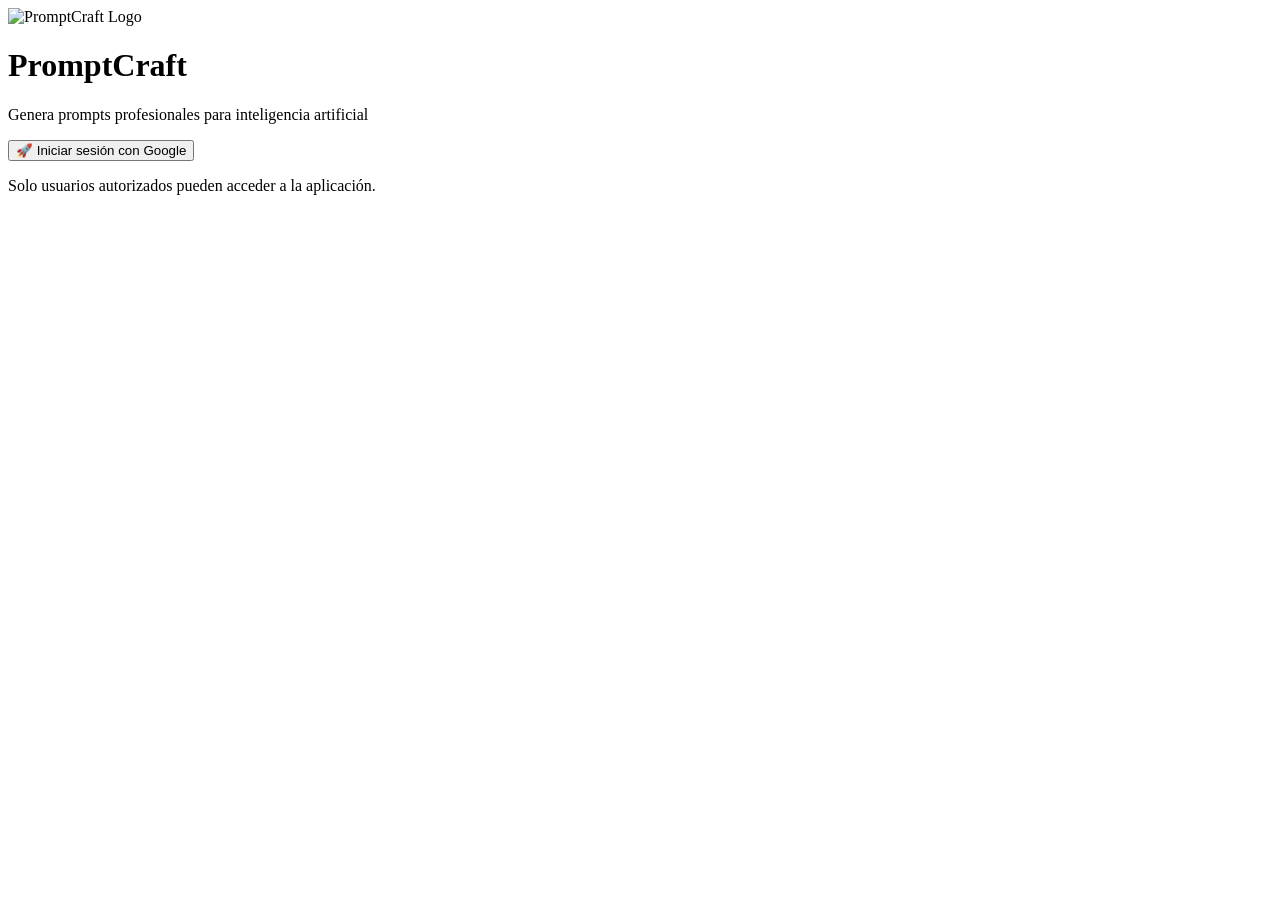
==== index.html @ 5e4fe438 "Add initial HTML structure for PromptCraft app" ====
<!DOCTYPE html>
<html lang="es">
<head>
    <meta charset="UTF-8">
    <meta name="viewport" content="width=device-width, initial-scale=1.0, maximum-scale=1.0, user-scalable=no">
    <title>PromptCraft — Generador de Prompts para IA</title>
    <link href="https://fonts.googleapis.com/css2?family=Poppins:wght@400;500;600;700;800&display=swap" rel="stylesheet">
    <link rel="manifest" href="manifest.json">
    <meta name="theme-color" content="#1E3A63">
    <meta name="apple-mobile-web-app-capable" content="yes">
    <meta name="apple-mobile-web-app-status-bar-style" content="black-translucent">
    <meta name="apple-mobile-web-app-title" content="PromptCraft">
    <link rel="apple-touch-icon" href="logo.PNG">
    <link rel="stylesheet" href="styles.css">
</head>
<body>
    <!-- ============================================================ -->
    <!-- PANTALLA DE AUTENTICACIÓN CON GOOGLE -->
    <!-- ============================================================ -->
    <div id="auth-screen" class="fullscreen-overlay">
        <div class="activation-card">
            <img src="logo.PNG" alt="PromptCraft Logo" class="activation-logo">
            <h1 class="activation-title">PromptCraft</h1>
            <p class="activation-subtitle">Genera prompts profesionales para inteligencia artificial</p>

            <button id="google-login-btn" class="main-btn google-btn">
                🚀 Iniciar sesión con Google
            </button>

            <div id="auth-error" class="token-error" role="alert"></div>

            <p class="activation-note">Solo usuarios autorizados pueden acceder a la aplicación.</p>
        </div>
    </div>

    <!-- ============================================================ -->
    <!-- APP PRINCIPAL -->
    <!-- ============================================================ -->
    <div id="main-app" class="app-container" style="display:none;">
        <!-- Header -->
        <header class="app-header">
            <img src="logo.PNG" alt="PromptCraft" class="header-logo">
            <div class="header-info">
                <h1>PromptCraft</h1>
                <p>Generador de prompts especializados</p>
            </div>
            <button id="btn-logout" class="header-logout" title="Cerrar sesión" aria-label="Cerrar sesión">🚪</button>
        </header>

        <!-- Contenido principal -->
        <main class="main-content">
            <!-- Columna izquierda: selector y formulario -->
            <section class="form-panel">
                <h2 style="font-family:'Space Grotesk', sans-serif; color: var(--cyan-neon); margin-bottom: 16px;">📚 Plantillas</h2>

                <!-- Selector de categoría -->
                <div class="form-group">
                    <label for="categoria-select">Categoría</label>
                    <select id="categoria-select">
                        <option value="">Cargando categorías...</option>
                    </select>
                </div>

                <!-- Lista de plantillas de la categoría -->
                <div id="plantillas-list" class="plantillas-list">
                    <!-- Se llena dinámicamente desde app.js -->
                </div>

                <!-- Formulario dinámico de la plantilla seleccionada -->
                <div id="form-container" class="form-container">
                    <p style="color: var(--texto-mutado);">Selecciona una plantilla para comenzar.</p>
                </div>

                <!-- Botón para generar prompt -->
                <button id="btn-generar-prompt" class="main-btn" style="margin-top: 16px;">
                    Generar Prompt ⚡
                </button>
            </section>

            <!-- Columna derecha: vista previa del prompt -->
            <section class="preview-panel">
                <h2>✨ Prompt generado</h2>

                <div id="prompt-preview" class="prompt-preview">
                    <p style="color: var(--texto-mutado);">El prompt aparecerá aquí...</p>
                </div>

                <button id="btn-copy-prompt" class="main-btn">📋 Copiar prompt</button>
                <button id="btn-download-prompt" class="secondary-btn">💾 Descargar .txt</button>
                <button id="btn-share-prompt" class="secondary-btn">📤 Compartir</button>
            </section>
        </main>

        <!-- Footer -->
        <footer class="app-footer">
            <p>Desarrollado por Romeroweb</p>
        </footer>
    </div>

    <!-- ============================================================ -->
    <!-- SCRIPTS -->
    <!-- ============================================================ -->
    <!-- Firebase SDK (App, Firestore y Auth) -->
    <script src="https://www.gstatic.com/firebasejs/9.23.0/firebase-app-compat.js"></script>
    <script src="https://www.gstatic.com/firebasejs/9.23.0/firebase-firestore-compat.js"></script>
    <script src="https://www.gstatic.com/firebasejs/9.23.0/firebase-auth-compat.js"></script>

    <!-- Configuración Firebase -->
    <script src="firebase-config.js"></script>

    <!-- Lógica principal -->
    <script src="app.js"></script>

    <!-- Registro del Service Worker -->
    <script>
        if ('serviceWorker' in navigator) {
            window.addEventListener('load', () => {
                navigator.serviceWorker.register('./service-worker.js')
                    .then(reg => console.log('PromptCraft SW registrado'))
                    .catch(err => console.error('Error SW:', err));
            });
        }
    </script>
</body>
</html>
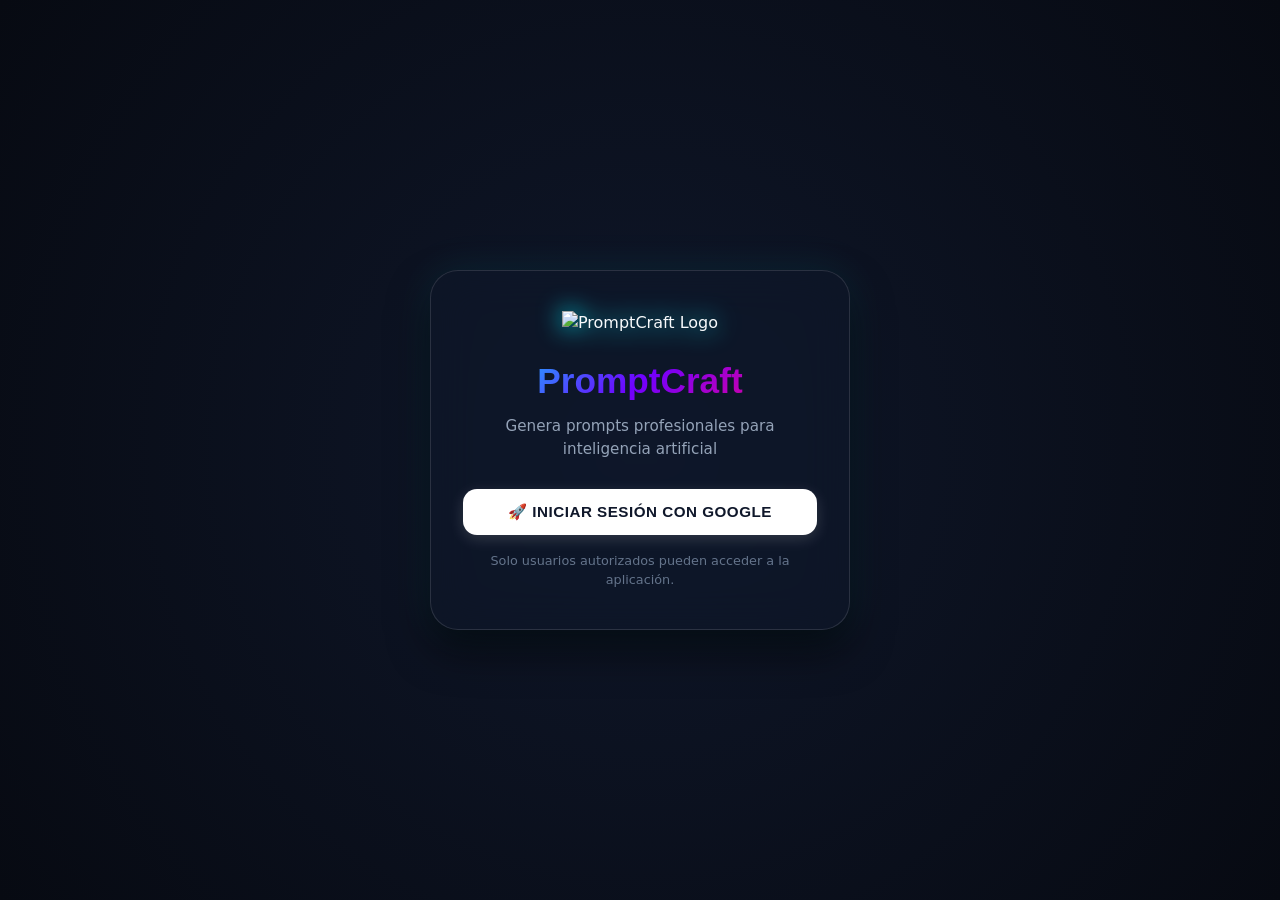
==== commit 758a1710: "Actualizar index.html" ====
--- a/index.html
+++ b/index.html
@@ -4,6 +4,7 @@
 <head>
     <meta charset="UTF-8">
     <meta name="viewport" content="width=device-width, initial-scale=1.0, maximum-scale=1.0, user-scalable=no">
+    <meta name="description" content="PromptCraft — genera prompts profesionales para interactuar con modelos de IA en distintos casos y situaciones.">
     <title>PromptCraft — Generador de Prompts para IA</title>
     <link href="https://fonts.googleapis.com/css2?family=Poppins:wght@400;500;600;700;800&display=swap" rel="stylesheet">
     <link rel="manifest" href="manifest.json">
@@ -15,6 +16,8 @@
     <link rel="stylesheet" href="styles.css">
 </head>
 <body>
+    <noscript>Esta aplicación requiere JavaScript para funcionar.</noscript>
+
     <!-- ============================================================ -->
     <!-- PANTALLA DE AUTENTICACIÓN CON GOOGLE -->
     <!-- ============================================================ -->
@@ -52,7 +55,7 @@
         <main class="main-content">
             <!-- Columna izquierda: selector y formulario -->
             <section class="form-panel">
-                <h2 style="font-family:'Space Grotesk', sans-serif; color: var(--cyan-neon); margin-bottom: 16px;">📚 Plantillas</h2>
+                <h2 class="panel-title">📚 Plantillas</h2>
 
                 <!-- Selector de categoría -->
                 <div class="form-group">
@@ -64,13 +67,16 @@
 
                 <!-- Lista de plantillas de la categoría -->
                 <div id="plantillas-list" class="plantillas-list">
-                    <!-- Se llena dinámicamente desde app.js -->
+                    <p class="loading-message">Cargando plantillas...</p>
                 </div>
 
                 <!-- Formulario dinámico de la plantilla seleccionada -->
                 <div id="form-container" class="form-container">
-                    <p style="color: var(--texto-mutado);">Selecciona una plantilla para comenzar.</p>
+                    <p class="empty-message">Selecciona una plantilla para comenzar.</p>
                 </div>
+
+                <!-- Aviso de campos vacíos -->
+                <div id="campos-warning" class="campos-warning" role="alert" style="display:none;"></div>
 
                 <!-- Botón para generar prompt -->
                 <button id="btn-generar-prompt" class="main-btn" style="margin-top: 16px;">
@@ -83,7 +89,7 @@
                 <h2>✨ Prompt generado</h2>
 
                 <div id="prompt-preview" class="prompt-preview">
-                    <p style="color: var(--texto-mutado);">El prompt aparecerá aquí...</p>
+                    <p class="empty-message">El prompt aparecerá aquí...</p>
                 </div>
 
                 <button id="btn-copy-prompt" class="main-btn">📋 Copiar prompt</button>
--- a/styles.css
+++ b/styles.css
@@ -0,0 +1,678 @@
+
+
+
+/* ============================================================
+   PROMPTCRAFT — ESTILOS FUTURISTAS Y MODERNOS (GLASS & NEON HUD)
+   ============================================================ */
+
+/* --- VARIABLES SISTEMA (TEMA CYBERPUNK / GLASS) --- */
+:root {
+  /* Paleta Base Futuro */
+  --bg-app: #070a12;
+  --bg-card: rgba(15, 23, 42, 0.65);
+  --bg-input: rgba(30, 41, 59, 0.7);
+  --border-glass: rgba(255, 255, 255, 0.12);
+  --border-glow: rgba(0, 240, 255, 0.4);
+
+  /* Acentos Eléctricos */
+  --cyan-neon: #00f0ff;
+  --violet-neon: #7000ff;
+  --magenta-neon: #ff007a;
+  --gradiente-principal: linear-gradient(135deg, #00f0ff 0%, #7000ff 50%, #ff007a 100%);
+  --gradiente-hover: linear-gradient(135deg, #33f3ff 0%, #8b26ff 50%, #ff3395 100%);
+
+  /* Texto */
+  --texto-principal: #f8fafc;
+  --texto-secundario: #94a3b8;
+  --texto-mutado: #64748b;
+
+  /* Sombras y Luces */
+  --sombra-glow: 0 0 20px rgba(0, 240, 255, 0.25);
+  --sombra-card: 0 20px 40px rgba(0, 0, 0, 0.6);
+  --transicion: all 0.3s cubic-bezier(0.16, 1, 0.3, 1);
+}
+
+/* --- RESETEO BÁSICO --- */
+*, *::before, *::after {
+  box-sizing: border-box;
+  margin: 0;
+  padding: 0;
+}
+
+body {
+  font-family: 'Plus Jakarta Sans', system-ui, -apple-system, sans-serif;
+  background-color: var(--bg-app);
+  background-image: 
+    radial-gradient(circle at 15% 15%, rgba(112, 0, 255, 0.15) 0%, transparent 40%),
+    radial-gradient(circle at 85% 85%, rgba(0, 240, 255, 0.12) 0%, transparent 40%);
+  background-attachment: fixed;
+  color: var(--texto-principal);
+  min-height: 100vh;
+  display: flex;
+  flex-direction: column;
+  line-height: 1.5;
+  overflow-x: hidden;
+  -webkit-font-smoothing: antialiased;
+}
+
+:focus-visible {
+  outline: 2px solid var(--cyan-neon);
+  outline-offset: 2px;
+  border-radius: 8px;
+}
+
+/* --- LAYOUT GENERAL --- */
+.app-container {
+  max-width: 1280px;
+  width: 100%;
+  margin: 0 auto;
+  padding: 24px 16px;
+  display: flex;
+  flex-direction: column;
+  min-height: 100vh;
+}
+
+/* --- HEADER --- */
+.app-header {
+  display: flex;
+  align-items: center;
+  justify-content: space-between;
+  background: var(--bg-card);
+  backdrop-filter: blur(16px);
+  -webkit-backdrop-filter: blur(16px);
+  border: 1px solid var(--border-glass);
+  padding: 16px 24px;
+  border-radius: 20px;
+  margin-bottom: 24px;
+  box-shadow: var(--sombra-card);
+}
+
+.header-logo {
+  width: 48px;
+  height: 48px;
+  object-fit: contain;
+  filter: drop-shadow(0 0 8px rgba(0, 240, 255, 0.5));
+}
+
+.header-info {
+  flex: 1;
+  margin-left: 16px;
+}
+
+.header-info h1 {
+  font-family: 'Space Grotesk', sans-serif;
+  font-size: 1.5rem;
+  font-weight: 700;
+  background: var(--gradiente-principal);
+  -webkit-background-clip: text;
+  -webkit-text-fill-color: transparent;
+  letter-spacing: -0.5px;
+}
+
+.header-info p {
+  font-size: 0.85rem;
+  color: var(--texto-secundario);
+}
+
+.header-logout {
+  background: rgba(255, 255, 255, 0.05);
+  border: 1px solid var(--border-glass);
+  color: var(--texto-principal);
+  padding: 10px 16px;
+  border-radius: 12px;
+  cursor: pointer;
+  font-size: 0.9rem;
+  font-weight: 600;
+  transition: var(--transicion);
+  display: flex;
+  align-items: center;
+  gap: 8px;
+}
+
+.header-logout:hover {
+  background: rgba(255, 0, 122, 0.2);
+  border-color: var(--magenta-neon);
+  box-shadow: 0 0 12px rgba(255, 0, 122, 0.3);
+}
+
+/* --- OVERLAY AUTENTICACIÓN / ACCESO --- */
+.fullscreen-overlay {
+  position: fixed;
+  inset: 0;
+  background: radial-gradient(circle at center, #0f172a 0%, #070a12 100%);
+  display: flex;
+  align-items: center;
+  justify-content: center;
+  z-index: 1000;
+  padding: 20px;
+}
+
+.activation-card {
+  background: var(--bg-card);
+  backdrop-filter: blur(20px);
+  -webkit-backdrop-filter: blur(20px);
+  border: 1px solid var(--border-glass);
+  border-radius: 28px;
+  padding: 40px 32px;
+  max-width: 420px;
+  width: 100%;
+  text-align: center;
+  box-shadow: var(--sombra-card), 0 0 40px rgba(0, 240, 255, 0.1);
+  animation: floatIn 0.6s cubic-bezier(0.16, 1, 0.3, 1);
+}
+
+.activation-logo {
+  width: 80px;
+  height: 80px;
+  margin-bottom: 20px;
+  filter: drop-shadow(0 0 12px var(--cyan-neon));
+}
+
+.activation-title {
+  font-family: 'Space Grotesk', sans-serif;
+  font-size: 2.2rem;
+  font-weight: 700;
+  background: var(--gradiente-principal);
+  -webkit-background-clip: text;
+  -webkit-text-fill-color: transparent;
+  margin-bottom: 8px;
+}
+
+.activation-subtitle {
+  font-size: 0.95rem;
+  color: var(--texto-secundario);
+  margin-bottom: 28px;
+}
+
+.activation-note {
+  font-size: 0.8rem;
+  color: var(--texto-mutado);
+  margin-top: 16px;
+}
+
+/* --- BOTONES PRINCIPALES Y SECUNDARIOS --- */
+.main-btn {
+  width: 100%;
+  padding: 14px 24px;
+  background: var(--gradiente-principal);
+  border: none;
+  border-radius: 14px;
+  color: #fff;
+  font-weight: 700;
+  font-size: 0.95rem;
+  cursor: pointer;
+  transition: var(--transicion);
+  box-shadow: var(--sombra-glow);
+  display: inline-flex;
+  align-items: center;
+  justify-content: center;
+  gap: 10px;
+  text-transform: uppercase;
+  letter-spacing: 0.5px;
+}
+
+.main-btn:hover {
+  background: var(--gradiente-hover);
+  transform: translateY(-2px);
+  box-shadow: 0 0 30px rgba(0, 240, 255, 0.5);
+}
+
+.main-btn:active {
+  transform: translateY(0);
+}
+
+.main-btn:disabled {
+  background: rgba(255, 255, 255, 0.08);
+  color: var(--texto-mutado);
+  cursor: not-allowed;
+  box-shadow: none;
+}
+
+.google-btn {
+  background: #ffffff;
+  color: #0f172a;
+  box-shadow: 0 4px 15px rgba(255, 255, 255, 0.15);
+}
+
+.google-btn:hover {
+  background: #f1f5f9;
+  box-shadow: 0 0 20px rgba(255, 255, 255, 0.3);
+}
+
+.secondary-btn {
+  width: 100%;
+  padding: 12px 20px;
+  background: rgba(255, 255, 255, 0.05);
+  border: 1px solid var(--border-glass);
+  border-radius: 12px;
+  color: var(--texto-principal);
+  font-weight: 600;
+  font-size: 0.9rem;
+  cursor: pointer;
+  transition: var(--transicion);
+  margin-top: 10px;
+}
+
+.secondary-btn:hover {
+  background: rgba(255, 255, 255, 0.1);
+  border-color: var(--cyan-neon);
+  color: var(--cyan-neon);
+}
+
+/* --- CONTENIDO PRINCIPAL (SPLIT PANEL) --- */
+.main-content {
+  display: grid;
+  grid-template-columns: 1fr 1fr;
+  gap: 24px;
+  flex: 1;
+}
+
+.form-panel, .preview-panel {
+  background: var(--bg-card);
+  backdrop-filter: blur(16px);
+  -webkit-backdrop-filter: blur(16px);
+  border: 1px solid var(--border-glass);
+  border-radius: 24px;
+  padding: 24px;
+  box-shadow: var(--sombra-card);
+}
+
+.preview-panel {
+  display: flex;
+  flex-direction: column;
+  align-items: center;
+}
+
+.preview-panel h2 {
+  font-family: 'Space Grotesk', sans-serif;
+  font-size: 1.25rem;
+  width: 100%;
+  margin-bottom: 20px;
+  color: var(--cyan-neon);
+  border-bottom: 1px solid var(--border-glass);
+  padding-bottom: 10px;
+}
+
+/* --- PESTAÑAS (TABS) DE FORMULARIOS --- */
+.tabs {
+  display: flex;
+  gap: 8px;
+  overflow-x: auto;
+  padding-bottom: 12px;
+  margin-bottom: 20px;
+  border-bottom: 1px solid var(--border-glass);
+}
+
+.tabs::-webkit-scrollbar {
+  height: 4px;
+}
+.tabs::-webkit-scrollbar-thumb {
+  background: var(--cyan-neon);
+  border-radius: 4px;
+}
+
+.tab-btn {
+  background: rgba(255, 255, 255, 0.03);
+  border: 1px solid var(--border-glass);
+  color: var(--texto-secundario);
+  padding: 8px 16px;
+  border-radius: 10px;
+  font-size: 0.85rem;
+  font-weight: 600;
+  cursor: pointer;
+  white-space: nowrap;
+  transition: var(--transicion);
+}
+
+.tab-btn:hover {
+  color: var(--texto-principal);
+  border-color: rgba(0, 240, 255, 0.3);
+}
+
+.tab-btn.active {
+  background: rgba(0, 240, 255, 0.15);
+  border-color: var(--cyan-neon);
+  color: var(--cyan-neon);
+  box-shadow: 0 0 10px rgba(0, 240, 255, 0.2);
+}
+
+/* --- FORMULARIOS E INPUTS --- */
+.form-container {
+  display: flex;
+  flex-direction: column;
+  gap: 16px;
+}
+
+.form-group {
+  width: 100%;
+  display: flex;
+  flex-direction: column;
+  gap: 8px;
+}
+
+.customization-group, .admin-form {
+  width: 100%;
+  margin-bottom: 16px;
+  display: flex;
+  flex-direction: column;
+  gap: 8px;
+}
+
+label {
+  font-size: 0.85rem;
+  font-weight: 600;
+  color: var(--texto-secundario);
+}
+
+input[type="text"],
+input[type="email"],
+input[type="url"],
+input[type="tel"],
+input[type="number"],
+input[type="datetime-local"],
+input[type="password"],
+select,
+textarea {
+  width: 100%;
+  padding: 12px 16px;
+  background: var(--bg-input);
+  border: 1px solid var(--border-glass);
+  border-radius: 12px;
+  color: var(--texto-principal);
+  font-size: 0.95rem;
+  font-family: inherit;
+  outline: none;
+  transition: var(--transicion);
+}
+
+textarea {
+  resize: vertical;
+  min-height: 70px;
+}
+
+input:focus, select:focus, textarea:focus {
+  border-color: var(--cyan-neon);
+  box-shadow: 0 0 12px rgba(0, 240, 255, 0.3);
+}
+
+input[type="color"] {
+  height: 48px;
+  padding: 4px;
+  cursor: pointer;
+  border-radius: 12px;
+  border: 1px solid var(--border-glass);
+  background: var(--bg-input);
+}
+
+input[type="range"] {
+  accent-color: var(--cyan-neon);
+  cursor: pointer;
+}
+
+input[type="file"] {
+  color: var(--texto-secundario);
+  font-size: 0.85rem;
+}
+
+/* --- LISTA DE PLANTILLAS --- */
+.plantillas-list {
+  display: flex;
+  flex-direction: column;
+  gap: 10px;
+  margin-bottom: 20px;
+  max-height: 340px;
+  overflow-y: auto;
+  padding-right: 4px;
+}
+
+.plantillas-list::-webkit-scrollbar {
+  width: 4px;
+}
+.plantillas-list::-webkit-scrollbar-thumb {
+  background: var(--cyan-neon);
+  border-radius: 4px;
+}
+
+.plantilla-card {
+  background: rgba(255, 255, 255, 0.03);
+  border: 1px solid var(--border-glass);
+  border-radius: 14px;
+  padding: 12px 16px;
+  cursor: pointer;
+  transition: var(--transicion);
+  color: var(--texto-principal);
+}
+
+.plantilla-card:hover {
+  background: rgba(0, 240, 255, 0.08);
+  border-color: rgba(0, 240, 255, 0.3);
+}
+
+.plantilla-card.seleccionada {
+  background: rgba(0, 240, 255, 0.12);
+  border-color: var(--cyan-neon);
+  box-shadow: 0 0 12px rgba(0, 240, 255, 0.2);
+}
+
+.plantilla-card .plantilla-titulo {
+  font-family: 'Space Grotesk', sans-serif;
+  font-weight: 700;
+  font-size: 0.95rem;
+  margin-bottom: 4px;
+  display: flex;
+  align-items: center;
+  gap: 8px;
+}
+
+.plantilla-card .plantilla-descripcion {
+  font-size: 0.8rem;
+  color: var(--texto-secundario);
+  line-height: 1.4;
+}
+
+/* --- VISTA PREVIA DEL PROMPT --- */
+.prompt-preview {
+  background: rgba(0, 0, 0, 0.35);
+  border: 1px solid var(--border-glass);
+  border-radius: 16px;
+  padding: 20px;
+  min-height: 200px;
+  width: 100%;
+  margin: 16px 0;
+  font-size: 0.95rem;
+  line-height: 1.6;
+  color: var(--texto-principal);
+  white-space: pre-wrap;
+  word-break: break-word;
+  overflow-wrap: anywhere;
+  font-family: 'Plus Jakarta Sans', system-ui, sans-serif;
+  box-shadow: inset 0 0 20px rgba(0, 240, 255, 0.05);
+}
+
+.prompt-preview:empty::before {
+  content: "El prompt aparecerá aquí...";
+  color: var(--texto-mutado);
+}
+
+/* --- MENSAJES DE CARGA / VACÍO --- */
+.empty-message {
+  color: var(--texto-mutado);
+  text-align: center;
+  padding: 20px;
+  font-size: 0.9rem;
+}
+
+/* --- CONTENEDOR DE VISTA PREVIA QR (heredado de StylishQR) --- */
+.qr-preview {
+  width: 280px;
+  height: 280px;
+  background: #ffffff;
+  border-radius: 20px;
+  padding: 16px;
+  display: flex;
+  align-items: center;
+  justify-content: center;
+  margin: 20px 0;
+  box-shadow: 0 0 30px rgba(0, 240, 255, 0.2);
+  border: 2px solid var(--border-glow);
+  position: relative;
+  overflow: hidden;
+}
+
+.qr-preview canvas, .qr-preview img {
+  max-width: 100%;
+  height: auto;
+}
+
+/* --- PANEL DE ADMINISTRACIÓN --- */
+#admin-panel,
+#admin-section {
+  background: var(--bg-card);
+  backdrop-filter: blur(16px);
+  -webkit-backdrop-filter: blur(16px);
+  border: 1px solid var(--border-glass);
+  border-radius: 24px;
+  padding: 24px;
+  margin-top: 24px;
+  box-shadow: var(--sombra-card);
+}
+
+#admin-panel h2,
+#admin-section h2 {
+  font-family: 'Space Grotesk', sans-serif;
+  font-size: 1.2rem;
+  color: var(--cyan-neon);
+  margin-bottom: 16px;
+}
+
+.admin-users-list {
+  display: flex;
+  flex-direction: column;
+  gap: 10px;
+  margin: 20px 0;
+  max-height: 300px;
+  overflow-y: auto;
+}
+
+.admin-users-list h3 {
+  font-family: 'Space Grotesk', sans-serif;
+  font-size: 1rem;
+  color: var(--texto-secundario);
+  margin-bottom: 8px;
+}
+
+.admin-users-list p {
+  color: var(--texto-mutado);
+  font-size: 0.9rem;
+}
+
+.admin-user-list {
+  list-style: none;
+  display: flex;
+  flex-direction: column;
+  gap: 10px;
+}
+
+.admin-user-list li {
+  display: flex;
+  align-items: center;
+  flex-wrap: wrap;
+  gap: 10px;
+  background: rgba(255, 255, 255, 0.03);
+  border: 1px solid var(--border-glass);
+  padding: 12px 16px;
+  border-radius: 12px;
+  font-size: 0.85rem;
+}
+
+.admin-user-list li span:first-child {
+  flex: 1 1 auto;
+  font-weight: 600;
+  word-break: break-all;
+  color: var(--texto-principal);
+}
+
+.admin-user-list li button {
+  width: auto;
+  margin-top: 0;
+  padding: 6px 14px;
+  font-size: 0.78rem;
+  border-radius: 10px;
+  border: 1px solid var(--border-glass);
+  background: rgba(255, 255, 255, 0.05);
+  color: var(--texto-principal);
+  cursor: pointer;
+  font-weight: 600;
+  transition: var(--transicion);
+}
+
+.admin-user-list li .btn-toggle-user:hover {
+  border-color: var(--cyan-neon);
+  color: var(--cyan-neon);
+}
+
+.admin-user-list li .btn-delete-user:hover {
+  border-color: var(--magenta-neon);
+  color: var(--magenta-neon);
+}
+
+/* --- FOOTER --- */
+.app-footer {
+  text-align: center;
+  padding: 24px 0 12px 0;
+  font-size: 0.8rem;
+  color: var(--texto-mutado);
+  margin-top: auto;
+}
+
+/* --- ANIMACIONES --- */
+@keyframes floatIn {
+  from {
+    opacity: 0;
+    transform: translateY(20px) scale(0.95);
+  }
+  to {
+    opacity: 1;
+    transform: translateY(0) scale(1);
+  }
+}
+
+/* --- RESPONSIVIDAD (MÓVILES) --- */
+@media (max-width: 900px) {
+  .main-content {
+    grid-template-columns: 1fr;
+  }
+
+  .plantillas-list {
+    max-height: 220px;
+  }
+
+  .qr-preview {
+    width: 240px;
+    height: 240px;
+  }
+}
+
+@media (max-width: 480px) {
+  .app-header {
+    padding: 12px 16px;
+  }
+
+  .header-info h1 {
+    font-size: 1.2rem;
+  }
+
+  .activation-card {
+    padding: 28px 20px;
+  }
+
+  .plantilla-card {
+    padding: 10px 12px;
+  }
+
+  .prompt-preview {
+    min-height: 150px;
+    padding: 16px;
+    font-size: 0.85rem;
+  }
+}
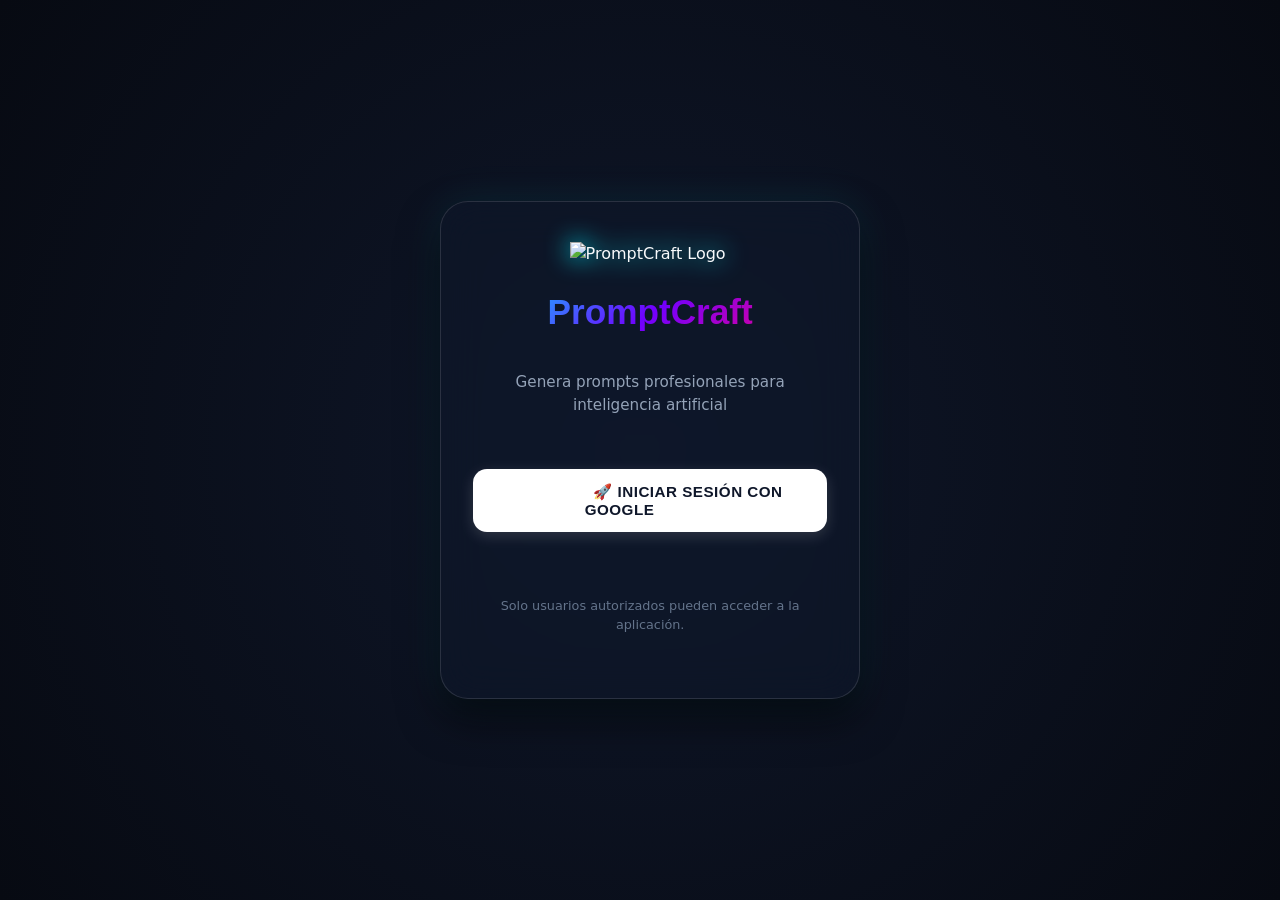
==== commit 68979a28: "Actualizar index.html" ====
--- a/index.html
+++ b/index.html
@@ -2,131 +2,132 @@
 <!DOCTYPE html>
 <html lang="es">
 <head>
-    <meta charset="UTF-8">
-    <meta name="viewport" content="width=device-width, initial-scale=1.0, maximum-scale=1.0, user-scalable=no">
-    <meta name="description" content="PromptCraft — genera prompts profesionales para interactuar con modelos de IA en distintos casos y situaciones.">
-    <title>PromptCraft — Generador de Prompts para IA</title>
-    <link href="https://fonts.googleapis.com/css2?family=Poppins:wght@400;500;600;700;800&display=swap" rel="stylesheet">
-    <link rel="manifest" href="manifest.json">
-    <meta name="theme-color" content="#1E3A63">
-    <meta name="apple-mobile-web-app-capable" content="yes">
-    <meta name="apple-mobile-web-app-status-bar-style" content="black-translucent">
-    <meta name="apple-mobile-web-app-title" content="PromptCraft">
-    <link rel="apple-touch-icon" href="logo.PNG">
-    <link rel="stylesheet" href="styles.css">
+    <meta charset="UTF-8">
+    <meta name="viewport" content="width=device-width, initial-scale=1.0, maximum-scale=1.0, user-scalable=no">
+    <meta name="description" content="PromptCraft — genera prompts profesionales para interactuar con modelos de IA en distintos casos y situaciones.">
+    <title>PromptCraft — Generador de Prompts para IA</title>
+    <link href="https://fonts.googleapis.com/css2?family=Poppins:wght@400;500;600;700;800&display=swap" rel="stylesheet">
+    <link rel="manifest" href="manifest.json">
+    <meta name="theme-color" content="#1E3A63">
+    <meta name="apple-mobile-web-app-capable" content="yes">
+    <meta name="apple-mobile-web-app-status-bar-style" content="black-translucent">
+    <meta name="apple-mobile-web-app-title" content="PromptCraft">
+    <link rel="apple-touch-icon" href="logo.jpg">
+    <link rel="stylesheet" href="styles.css">
 </head>
 <body>
-    <noscript>Esta aplicación requiere JavaScript para funcionar.</noscript>
+    <noscript>Esta aplicación requiere JavaScript para funcionar.</noscript>
 
-    <!-- ============================================================ -->
-    <!-- PANTALLA DE AUTENTICACIÓN CON GOOGLE -->
-    <!-- ============================================================ -->
-    <div id="auth-screen" class="fullscreen-overlay">
-        <div class="activation-card">
-            <img src="logo.PNG" alt="PromptCraft Logo" class="activation-logo">
-            <h1 class="activation-title">PromptCraft</h1>
-            <p class="activation-subtitle">Genera prompts profesionales para inteligencia artificial</p>
+    <!-- ============================================================ -->
+    <!-- PANTALLA DE AUTENTICACIÓN CON GOOGLE -->
+    <!-- ============================================================ -->
+    <div id="auth-screen" class="fullscreen-overlay">
+        <div class="activation-card">
+            <img src="logo.jpg" alt="PromptCraft Logo" class="activation-logo">
+            <h1 class="activation-title">PromptCraft</h1>
+            <p class="activation-subtitle">Genera prompts profesionales para inteligencia artificial</p>
 
-            <button id="google-login-btn" class="main-btn google-btn">
-                🚀 Iniciar sesión con Google
-            </button>
+            <button id="google-login-btn" class="main-btn google-btn">
+                🚀 Iniciar sesión con Google
+            </button>
 
-            <div id="auth-error" class="token-error" role="alert"></div>
+            <div id="auth-error" class="token-error" role="alert"></div>
 
-            <p class="activation-note">Solo usuarios autorizados pueden acceder a la aplicación.</p>
-        </div>
-    </div>
+            <p class="activation-note">Solo usuarios autorizados pueden acceder a la aplicación.</p>
+        </div>
+    </div>
 
-    <!-- ============================================================ -->
-    <!-- APP PRINCIPAL -->
-    <!-- ============================================================ -->
-    <div id="main-app" class="app-container" style="display:none;">
-        <!-- Header -->
-        <header class="app-header">
-            <img src="logo.PNG" alt="PromptCraft" class="header-logo">
-            <div class="header-info">
-                <h1>PromptCraft</h1>
-                <p>Generador de prompts especializados</p>
-            </div>
-            <button id="btn-logout" class="header-logout" title="Cerrar sesión" aria-label="Cerrar sesión">🚪</button>
-        </header>
+    <!-- ============================================================ -->
+    <!-- APP PRINCIPAL -->
+    <!-- ============================================================ -->
+    <div id="main-app" class="app-container" style="display:none;">
+        <!-- Header -->
+        <header class="app-header">
+            <img src="logo.jpg" alt="PromptCraft" class="header-logo">
+            <div class="header-info">
+                <h1>PromptCraft</h1>
+                <p>Generador de prompts especializados</p>
+            </div>
+            <button id="btn-logout" class="header-logout" title="Cerrar sesión" aria-label="Cerrar sesión">🚪</button>
+        </header>
 
-        <!-- Contenido principal -->
-        <main class="main-content">
-            <!-- Columna izquierda: selector y formulario -->
-            <section class="form-panel">
-                <h2 class="panel-title">📚 Plantillas</h2>
+        <!-- Contenido principal -->
+        <main class="main-content">
+            <!-- Columna izquierda: selector y formulario -->
+            <section class="form-panel">
+                <h2 class="panel-title">📚 Plantillas</h2>
 
-                <!-- Selector de categoría -->
-                <div class="form-group">
-                    <label for="categoria-select">Categoría</label>
-                    <select id="categoria-select">
-                        <option value="">Cargando categorías...</option>
-                    </select>
-                </div>
+                <!-- Selector de categoría -->
+                <div class="form-group">
+                    <label for="categoria-select">Categoría</label>
+                    <select id="categoria-select">
+                        <option value="">Cargando categorías...</option>
+                    </select>
+                </div>
 
-                <!-- Lista de plantillas de la categoría -->
-                <div id="plantillas-list" class="plantillas-list">
-                    <p class="loading-message">Cargando plantillas...</p>
-                </div>
+                <!-- Lista de plantillas de la categoría -->
+                <div id="plantillas-list" class="plantillas-list">
+                    <p class="loading-message">Cargando plantillas...</p>
+                </div>
 
-                <!-- Formulario dinámico de la plantilla seleccionada -->
-                <div id="form-container" class="form-container">
-                    <p class="empty-message">Selecciona una plantilla para comenzar.</p>
-                </div>
+                <!-- Formulario dinámico de la plantilla seleccionada -->
+                <div id="form-container" class="form-container">
+                    <p class="empty-message">Selecciona una plantilla para comenzar.</p>
+                </div>
 
-                <!-- Aviso de campos vacíos -->
-                <div id="campos-warning" class="campos-warning" role="alert" style="display:none;"></div>
+                <!-- Aviso de campos vacíos -->
+                <div id="campos-warning" class="campos-warning" role="alert" style="display:none;"></div>
 
-                <!-- Botón para generar prompt -->
-                <button id="btn-generar-prompt" class="main-btn" style="margin-top: 16px;">
-                    Generar Prompt ⚡
-                </button>
-            </section>
+                <!-- Botón para generar prompt -->
+                <button id="btn-generar-prompt" class="main-btn" style="margin-top: 16px;">
+                    Generar Prompt ⚡
+                </button>
+            </section>
 
-            <!-- Columna derecha: vista previa del prompt -->
-            <section class="preview-panel">
-                <h2>✨ Prompt generado</h2>
+            <!-- Columna derecha: vista previa del prompt -->
+            <section class="preview-panel">
+                <h2>✨ Prompt generado</h2>
 
-                <div id="prompt-preview" class="prompt-preview">
-                    <p class="empty-message">El prompt aparecerá aquí...</p>
-                </div>
+                <div id="prompt-preview" class="prompt-preview">
+                    <p class="empty-message">El prompt aparecerá aquí...</p>
+                </div>
 
-                <button id="btn-copy-prompt" class="main-btn">📋 Copiar prompt</button>
-                <button id="btn-download-prompt" class="secondary-btn">💾 Descargar .txt</button>
-                <button id="btn-share-prompt" class="secondary-btn">📤 Compartir</button>
-            </section>
-        </main>
+                <button id="btn-copy-prompt" class="main-btn">📋 Copiar prompt</button>
+                <button id="btn-download-prompt" class="secondary-btn">💾 Descargar .txt</button>
+                <button id="btn-share-prompt" class="secondary-btn">📤 Compartir</button>
+            </section>
+        </main>
 
-        <!-- Footer -->
-        <footer class="app-footer">
-            <p>Desarrollado por Romeroweb</p>
-        </footer>
-    </div>
+        <!-- Footer -->
+        <footer class="app-footer">
+            <p>Desarrollado por Romeroweb</p>
+        </footer>
+    </div>
 
-    <!-- ============================================================ -->
-    <!-- SCRIPTS -->
-    <!-- ============================================================ -->
-    <!-- Firebase SDK (App, Firestore y Auth) -->
-    <script src="https://www.gstatic.com/firebasejs/9.23.0/firebase-app-compat.js"></script>
-    <script src="https://www.gstatic.com/firebasejs/9.23.0/firebase-firestore-compat.js"></script>
-    <script src="https://www.gstatic.com/firebasejs/9.23.0/firebase-auth-compat.js"></script>
+    <!-- ============================================================ -->
+    <!-- SCRIPTS -->
+    <!-- ============================================================ -->
+    <!-- Firebase SDK (App, Firestore y Auth) -->
+    <script src="https://www.gstatic.com/firebasejs/9.23.0/firebase-app-compat.js"></script>
+    <script src="https://www.gstatic.com/firebasejs/9.23.0/firebase-firestore-compat.js"></script>
+    <script src="https://www.gstatic.com/firebasejs/9.23.0/firebase-auth-compat.js"></script>
 
-    <!-- Configuración Firebase -->
-    <script src="firebase-config.js"></script>
+    <!-- Configuración Firebase -->
+    <script src="firebase-config.js"></script>
 
-    <!-- Lógica principal -->
-    <script src="app.js"></script>
+    <!-- Lógica principal -->
+    <script src="app.js"></script>
 
-    <!-- Registro del Service Worker -->
-    <script>
-        if ('serviceWorker' in navigator) {
-            window.addEventListener('load', () => {
-                navigator.serviceWorker.register('./service-worker.js')
-                    .then(reg => console.log('PromptCraft SW registrado'))
-                    .catch(err => console.error('Error SW:', err));
-            });
-        }
-    </script>
+    <!-- Registro del Service Worker -->
+    <script>
+        if ('serviceWorker' in navigator) {
+            window.addEventListener('load', () => {
+                navigator.serviceWorker.register('./service-worker.js')
+                    .then(reg => console.log('PromptCraft SW registrado'))
+                    .catch(err => console.error('Error SW:', err));
+            });
+        }
+    </script>
 </body>
 </html>
+
--- a/styles.css
+++ b/styles.css
@@ -1,4 +1,3 @@
-
 
 
 /* ============================================================
@@ -18,6 +17,7 @@
   --cyan-neon: #00f0ff;
   --violet-neon: #7000ff;
   --magenta-neon: #ff007a;
+  --amber-warning: #ffb020;
   --gradiente-principal: linear-gradient(135deg, #00f0ff 0%, #7000ff 50%, #ff007a 100%);
   --gradiente-hover: linear-gradient(135deg, #33f3ff 0%, #8b26ff 50%, #ff3395 100%);
 
@@ -226,6 +226,7 @@
   color: var(--texto-mutado);
   cursor: not-allowed;
   box-shadow: none;
+  transform: none;
 }
 
 .google-btn {
@@ -283,7 +284,8 @@
   align-items: center;
 }
 
-.preview-panel h2 {
+.preview-panel h2,
+.panel-title {
   font-family: 'Space Grotesk', sans-serif;
   font-size: 1.25rem;
   width: 100%;
@@ -494,12 +496,43 @@
   color: var(--texto-mutado);
 }
 
-/* --- MENSAJES DE CARGA / VACÍO --- */
+/* --- MENSAJES DE CARGA / VACÍO / AVISO --- */
 .empty-message {
   color: var(--texto-mutado);
   text-align: center;
   padding: 20px;
   font-size: 0.9rem;
+}
+
+.loading-message {
+  color: var(--texto-secundario);
+  text-align: center;
+  padding: 20px;
+  font-size: 0.9rem;
+  position: relative;
+}
+
+.loading-message::after {
+  content: "";
+  display: inline-block;
+  width: 14px;
+  height: 14px;
+  margin-left: 8px;
+  border: 2px solid var(--border-glass);
+  border-top-color: var(--cyan-neon);
+  border-radius: 50%;
+  vertical-align: middle;
+  animation: girar 0.7s linear infinite;
+}
+
+.campos-warning {
+  background: rgba(255, 176, 32, 0.1);
+  border: 1px solid var(--amber-warning);
+  color: var(--amber-warning);
+  border-radius: 12px;
+  padding: 10px 14px;
+  font-size: 0.8rem;
+  margin-top: 12px;
 }
 
 /* --- CONTENEDOR DE VISTA PREVIA QR (heredado de StylishQR) --- */
@@ -637,6 +670,12 @@
   }
 }
 
+@keyframes girar {
+  to {
+    transform: rotate(360deg);
+  }
+}
+
 /* --- RESPONSIVIDAD (MÓVILES) --- */
 @media (max-width: 900px) {
   .main-content {
